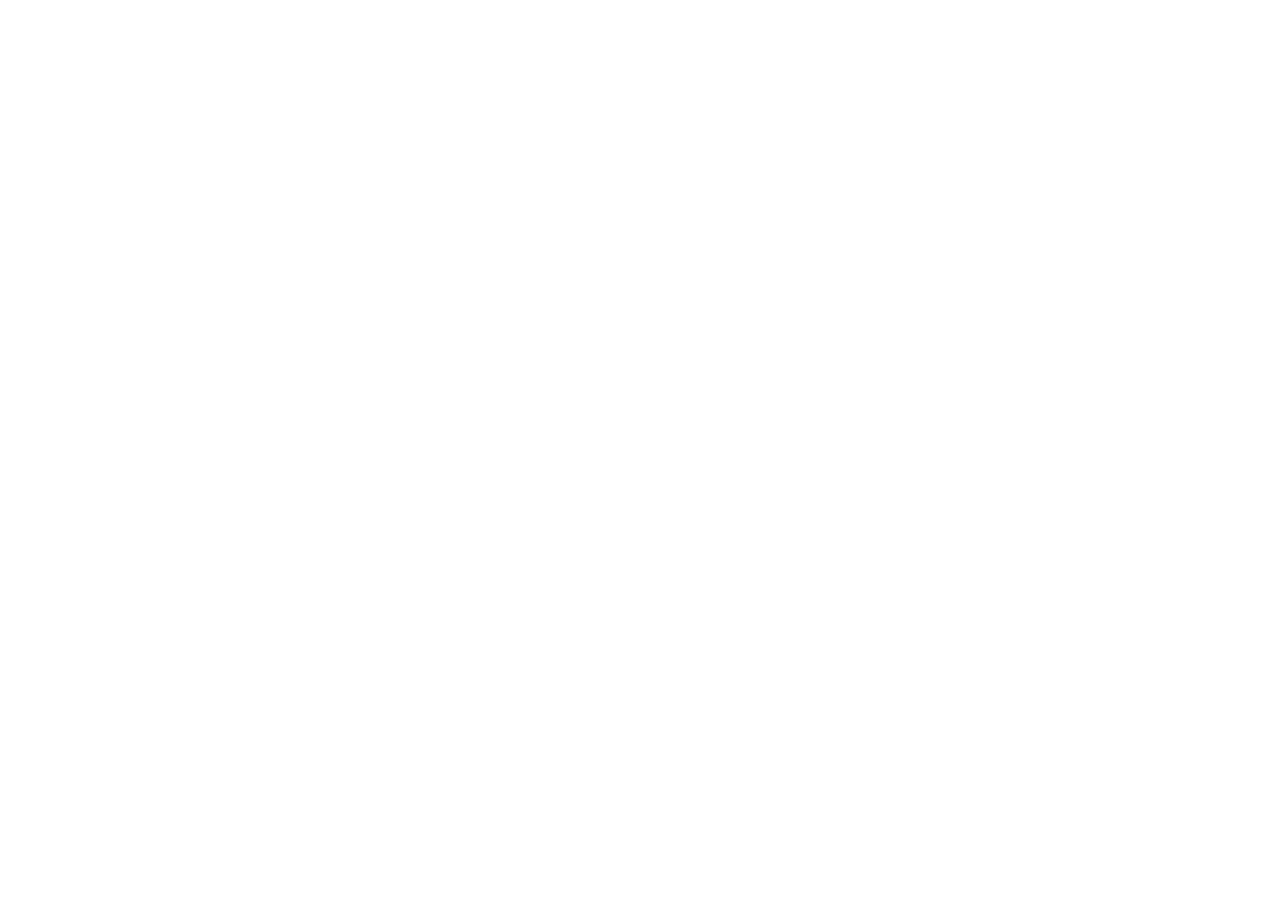
==== questionnaire/index.html @ 54a0579c "Questions" ====
<!DOCTYPE html><html lang=en><head><meta charset=utf-8><meta http-equiv=X-UA-Compatible content="IE=edge"><meta name=viewport content="width=device-width,initial-scale=1"><link rel=icon href=/favicon.ico><title>app</title><link href=/css/app.5c8fa785.css rel=preload as=style><link href=/js/app.255d2289.js rel=preload as=script><link href=/js/chunk-vendors.a35ec198.js rel=preload as=script><link href=/css/app.5c8fa785.css rel=stylesheet></head><body><noscript><strong>We're sorry but app doesn't work properly without JavaScript enabled. Please enable it to continue.</strong></noscript><div id=app></div><script src=/js/chunk-vendors.a35ec198.js></script><script src=/js/app.255d2289.js></script></body></html>
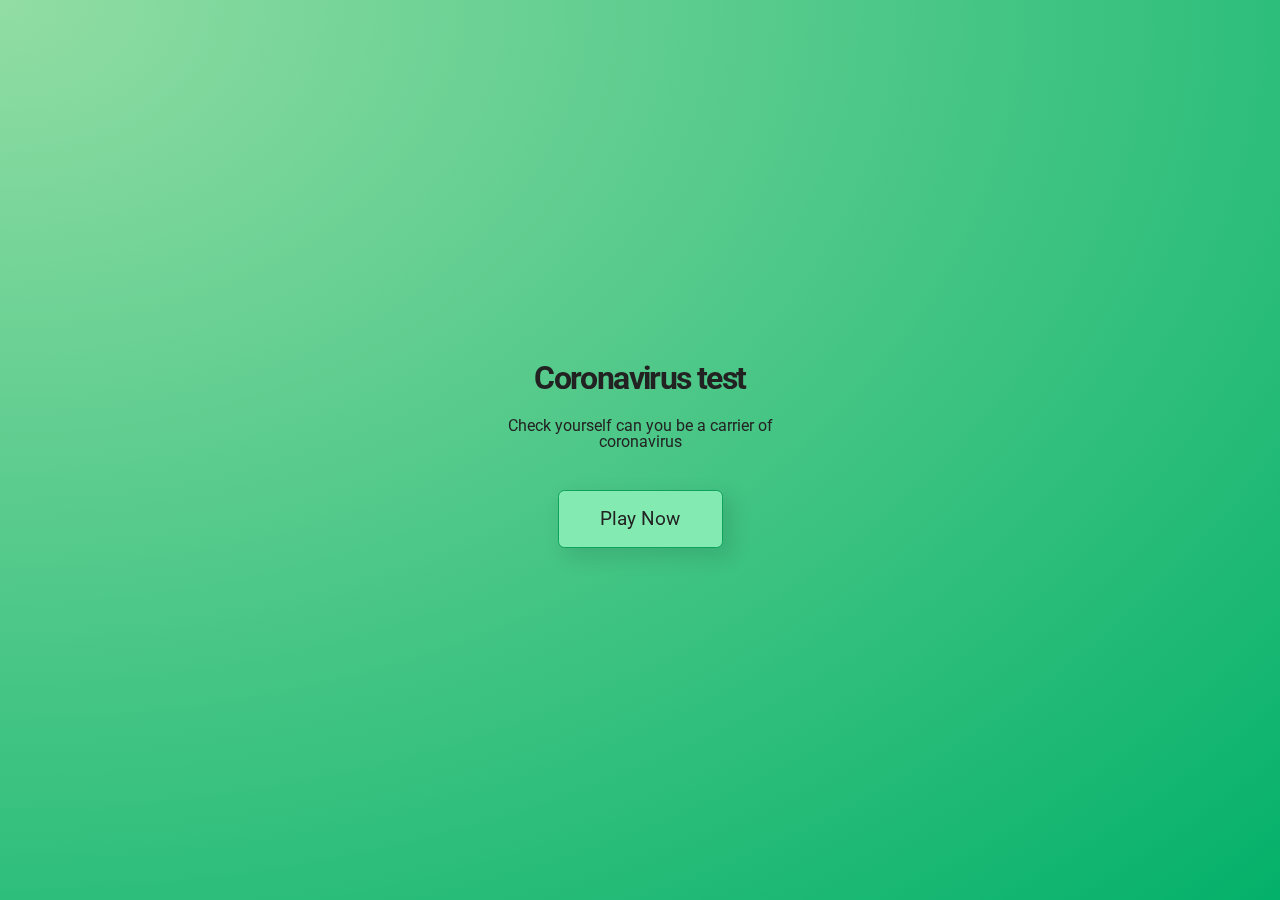
==== commit fb28d52f: "Questions" ====
--- a/questionnaire/index.html
+++ b/questionnaire/index.html
@@ -1 +1 @@
-<!DOCTYPE html><html lang=en><head><meta charset=utf-8><meta http-equiv=X-UA-Compatible content="IE=edge"><meta name=viewport content="width=device-width,initial-scale=1"><link rel=icon href=/favicon.ico><title>app</title><link href=/css/app.5c8fa785.css rel=preload as=style><link href=/js/app.255d2289.js rel=preload as=script><link href=/js/chunk-vendors.a35ec198.js rel=preload as=script><link href=/css/app.5c8fa785.css rel=stylesheet></head><body><noscript><strong>We're sorry but app doesn't work properly without JavaScript enabled. Please enable it to continue.</strong></noscript><div id=app></div><script src=/js/chunk-vendors.a35ec198.js></script><script src=/js/app.255d2289.js></script></body></html>+<!DOCTYPE html><html lang=en><head><meta charset=utf-8><meta http-equiv=X-UA-Compatible content="IE=edge"><meta name=viewport content="width=device-width,initial-scale=1"><link rel=icon href=favicon.ico><title>app</title><link href=css/app.5c8fa785.css rel=preload as=style><link href=js/app.255d2289.js rel=preload as=script><link href=js/chunk-vendors.a35ec198.js rel=preload as=script><link href=css/app.5c8fa785.css rel=stylesheet></head><body><noscript><strong>We're sorry but app doesn't work properly without JavaScript enabled. Please enable it to continue.</strong></noscript><div id=app></div><script src=js/chunk-vendors.a35ec198.js></script><script src=js/app.255d2289.js></script></body></html>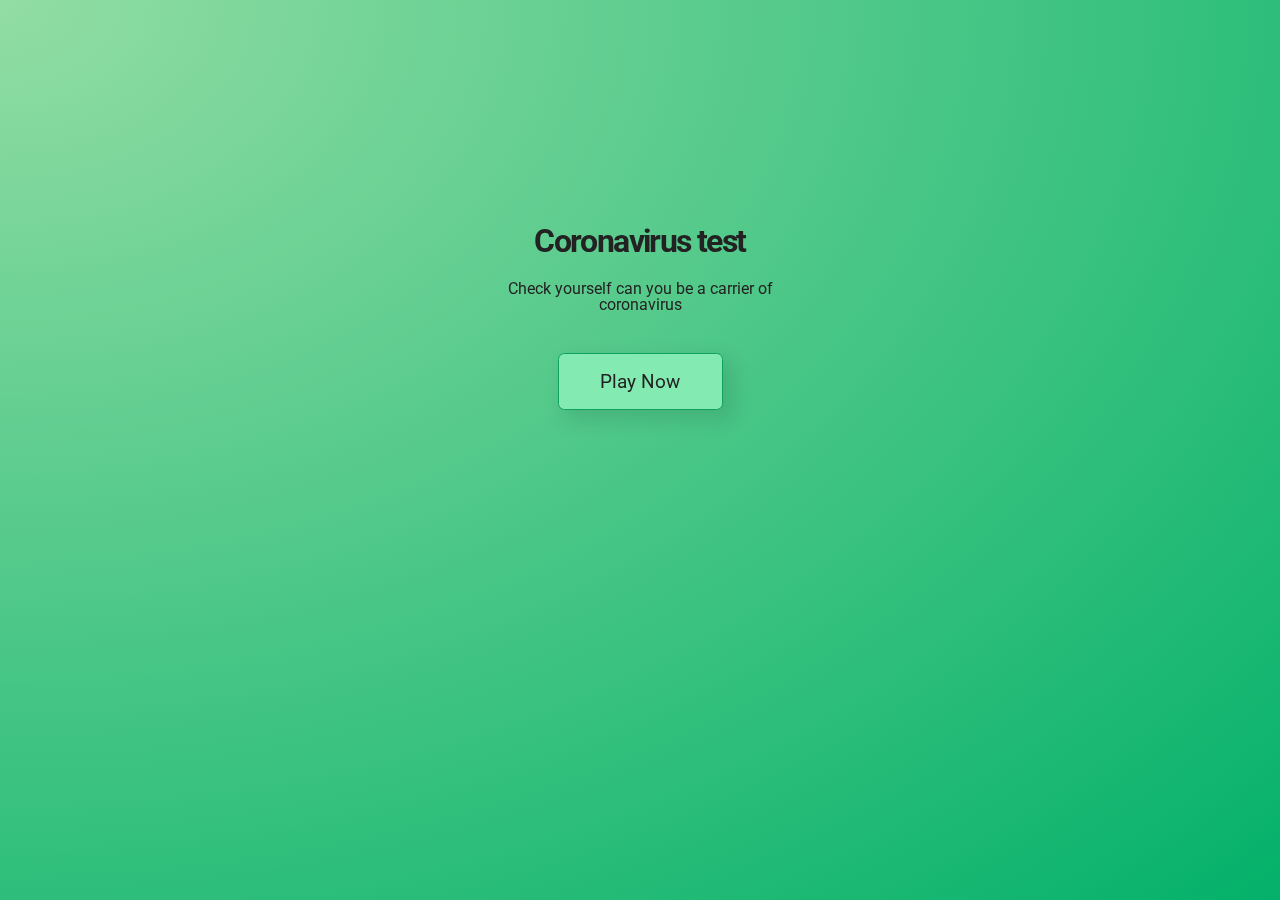
==== commit fd523334: "Fix" ====
--- a/questionnaire/index.html
+++ b/questionnaire/index.html
@@ -1 +1 @@
-<!DOCTYPE html><html lang=en><head><meta charset=utf-8><meta http-equiv=X-UA-Compatible content="IE=edge"><meta name=viewport content="width=device-width,initial-scale=1"><link rel=icon href=favicon.ico><title>app</title><link href=css/app.5c8fa785.css rel=preload as=style><link href=js/app.255d2289.js rel=preload as=script><link href=js/chunk-vendors.a35ec198.js rel=preload as=script><link href=css/app.5c8fa785.css rel=stylesheet></head><body><noscript><strong>We're sorry but app doesn't work properly without JavaScript enabled. Please enable it to continue.</strong></noscript><div id=app></div><script src=js/chunk-vendors.a35ec198.js></script><script src=js/app.255d2289.js></script></body></html>+<!DOCTYPE html><html lang=en><head><meta charset=utf-8><meta http-equiv=X-UA-Compatible content="IE=edge"><meta name=viewport content="width=device-width,initial-scale=1"><link rel=icon href=favicon.ico><title>app</title><link href=css/app.af5171f9.css rel=preload as=style><link href=js/app.a15a754f.js rel=preload as=script><link href=js/chunk-vendors.a35ec198.js rel=preload as=script><link href=css/app.af5171f9.css rel=stylesheet></head><body><noscript><strong>We're sorry but app doesn't work properly without JavaScript enabled. Please enable it to continue.</strong></noscript><div id=app></div><script src=js/chunk-vendors.a35ec198.js></script><script src=js/app.a15a754f.js></script></body></html>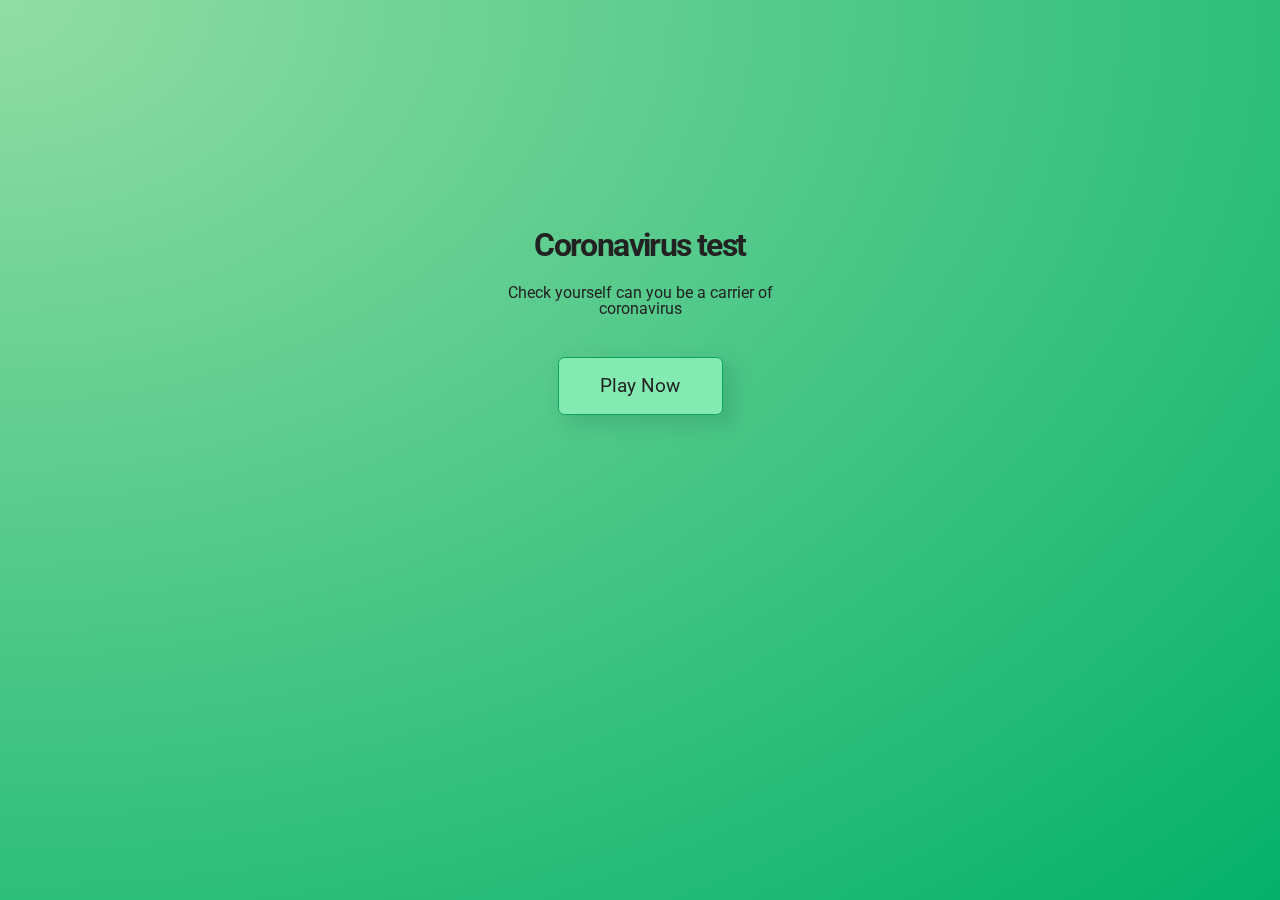
==== commit a1e518aa: "Fix" ====
--- a/questionnaire/index.html
+++ b/questionnaire/index.html
@@ -1 +1 @@
-<!DOCTYPE html><html lang=en><head><meta charset=utf-8><meta http-equiv=X-UA-Compatible content="IE=edge"><meta name=viewport content="width=device-width,initial-scale=1"><link rel=icon href=favicon.ico><title>app</title><link href=css/app.af5171f9.css rel=preload as=style><link href=js/app.a15a754f.js rel=preload as=script><link href=js/chunk-vendors.a35ec198.js rel=preload as=script><link href=css/app.af5171f9.css rel=stylesheet></head><body><noscript><strong>We're sorry but app doesn't work properly without JavaScript enabled. Please enable it to continue.</strong></noscript><div id=app></div><script src=js/chunk-vendors.a35ec198.js></script><script src=js/app.a15a754f.js></script></body></html>+<!DOCTYPE html><html lang=en><head><meta charset=utf-8><meta http-equiv=X-UA-Compatible content="IE=edge"><meta name=viewport content="width=device-width,initial-scale=1"><!--[if IE]><link rel="icon" href="/favicon.ico"><![endif]--><title>app</title><link href=css/app.82da6f48.css rel=preload as=style><link href=js/app.e136aacc.js rel=preload as=script><link href=js/chunk-vendors.68f24677.js rel=preload as=script><link href=css/app.82da6f48.css rel=stylesheet><link rel=icon type=image/png sizes=32x32 href=img/icons/favicon-32x32.png><link rel=icon type=image/png sizes=16x16 href=img/icons/favicon-16x16.png><link rel=manifest href=manifest.json><meta name=theme-color content=#4DBA87><meta name=apple-mobile-web-app-capable content=no><meta name=apple-mobile-web-app-status-bar-style content=default><meta name=apple-mobile-web-app-title content=app><link rel=apple-touch-icon href=img/icons/apple-touch-icon-152x152.png><link rel=mask-icon href=img/icons/safari-pinned-tab.svg color=#4DBA87><meta name=msapplication-TileImage content=/img/icons/msapplication-icon-144x144.png><meta name=msapplication-TileColor content=#000000></head><body><noscript><strong>We're sorry but app doesn't work properly without JavaScript enabled. Please enable it to continue.</strong></noscript><div id=app></div><script src=js/chunk-vendors.68f24677.js></script><script src=js/app.e136aacc.js></script></body></html>